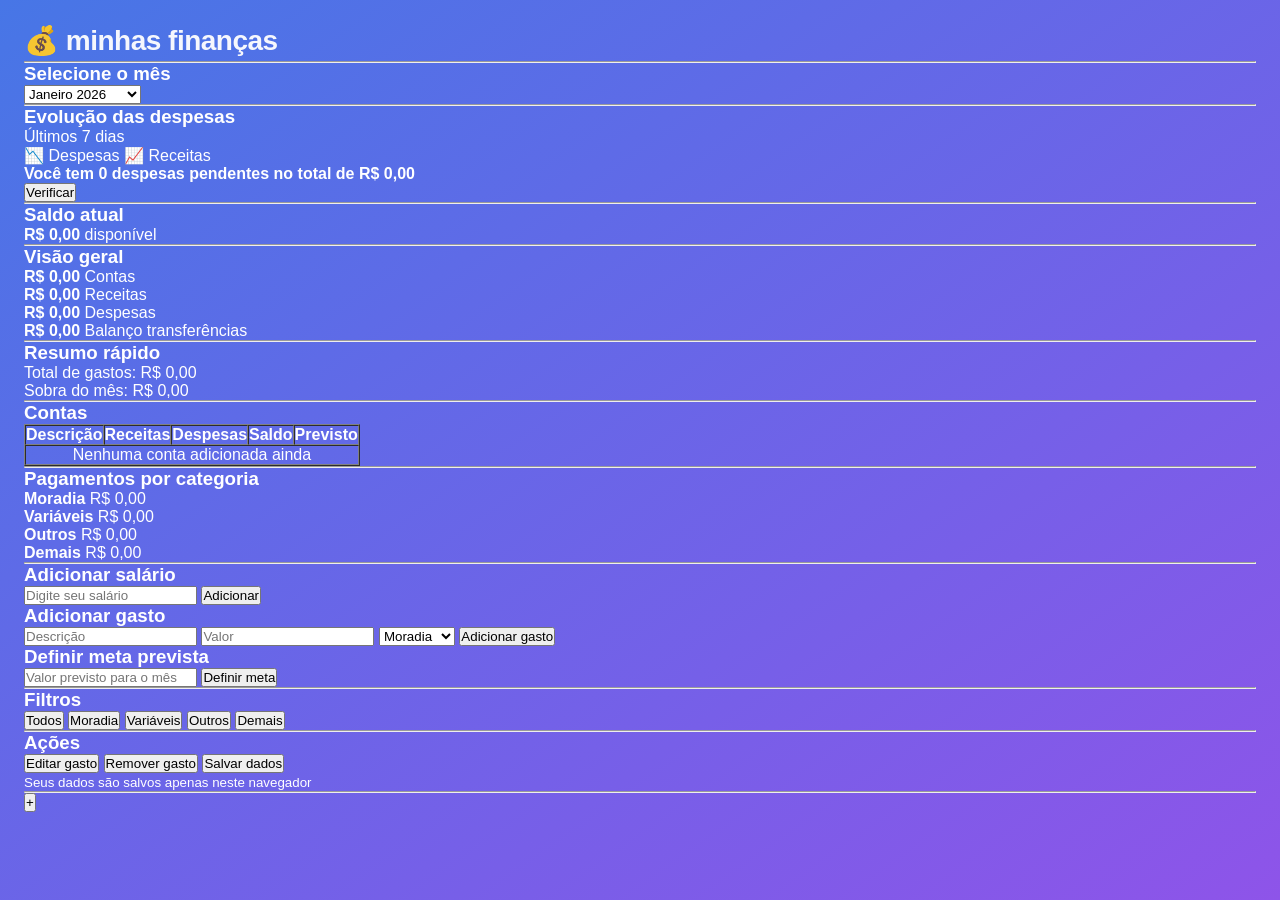
==== pages/home.html @ 3e484067 "Subindo meu projeto MoneyMate" ====
<!DOCTYPE html>
<html lang="pt-BR">
<head>
    <meta charset="UTF-8">
    <meta name="viewport" content="width=device-width, initial-scale=1.0">
    <link rel="stylesheet" href="../css/home.css">
    <title>MoneyMate - Minhas Finanças</title>
</head>
<body>

    <h1>💰 minhas finanças</h1>

    <hr>

    <h3>Selecione o mês</h3>
    <select>
        <option>Janeiro 2026</option>
        <option>Fevereiro 2026</option>
        <option>Março 2026</option>
        <option>Abril 2026</option>
        <option>Maio 2026</option>
        <option>Junho 2026</option>
        <option>Julho 2026</option>
        <option>Agosto 2026</option>
        <option>Setembro 2026</option>
        <option>Outubro 2026</option>
        <option>Novembro 2026</option>
        <option>Dezembro 2026</option>
    </select>

    <hr>

    <h3>Evolução das despesas</h3>
    <p>Últimos 7 dias</p>

    <div>
        <span>📉 Despesas</span>
        <span>📈 Receitas</span>
    </div>

    <p><strong>Você tem 0 despesas pendentes no total de R$ 0,00</strong></p>
    <button>Verificar</button>

    <hr>

    <h3>Saldo atual</h3>
    <p><strong>R$ 0,00</strong> disponível</p>

    <hr>

    <h3>Visão geral</h3>

    <div>
        <p><strong>R$ 0,00</strong> Contas</p>
        <p><strong>R$ 0,00</strong> Receitas</p>
        <p><strong>R$ 0,00</strong> Despesas</p>
        <p><strong>R$ 0,00</strong> Balanço transferências</p>
    </div>

    <hr>

    <h3>Resumo rápido</h3>
    <p>Total de gastos: R$ 0,00</p>
    <p>Sobra do mês: R$ 0,00</p>

    <hr>

    <h3>Contas</h3>

    <table border="1" cellpadding="8" cellspacing="0">
        <tr>
            <th>Descrição</th>
            <th>Receitas</th>
            <th>Despesas</th>
            <th>Saldo</th>
            <th>Previsto</th>
        </tr>
        <tr>
            <td colspan="5" align="center">Nenhuma conta adicionada ainda</td>
        </tr>
    </table>

    <hr>

    <h3>Pagamentos por categoria</h3>

    <div>
        <p><strong>Moradia</strong> R$ 0,00</p>
        <p><strong>Variáveis</strong> R$ 0,00</p>
        <p><strong>Outros</strong> R$ 0,00</p>
        <p><strong>Demais</strong> R$ 0,00</p>
    </div>

    <hr>

    <h3>Adicionar salário</h3>
    <input type="number" placeholder="Digite seu salário">
    <button>Adicionar</button>

    <h3>Adicionar gasto</h3>
    <input type="text" placeholder="Descrição">
    <input type="number" placeholder="Valor">
    <select>
        <option>Moradia</option>
        <option>Variáveis</option>
        <option>Outros</option>
        <option>Demais</option>
    </select>
    <button>Adicionar gasto</button>

    <h3>Definir meta prevista</h3>
    <input type="number" placeholder="Valor previsto para o mês">
    <button>Definir meta</button>

    <hr>

    <h3>Filtros</h3>
    <button>Todos</button>
    <button>Moradia</button>
    <button>Variáveis</button>
    <button>Outros</button>
    <button>Demais</button>

    <hr>

    <h3>Ações</h3>
    <button>Editar gasto</button>
    <button>Remover gasto</button>
    <button>Salvar dados</button>
    <p><small>Seus dados são salvos apenas neste navegador</small></p>

    <hr>

    <button>+</button>

</body>
</html>
---- css/home.css ----
* {
    margin: 0;
    padding: 0;
    box-sizing: border-box;
}

body {
    font-family: -apple-system, BlinkMacSystemFont, 'Segoe UI', Roboto, Oxygen, Ubuntu, sans-serif;
    background: linear-gradient(145deg, #4776E6 0%, #8E54E9 100%);
    min-height: 100vh;
    padding: 24px;
    color: #ffffff;
}

h1 {
    font-size: 28px;
    font-weight: 600;
    letter-spacing: -0.5px;
    margin-bottom: 4px;
    opacity: 0.95;
}
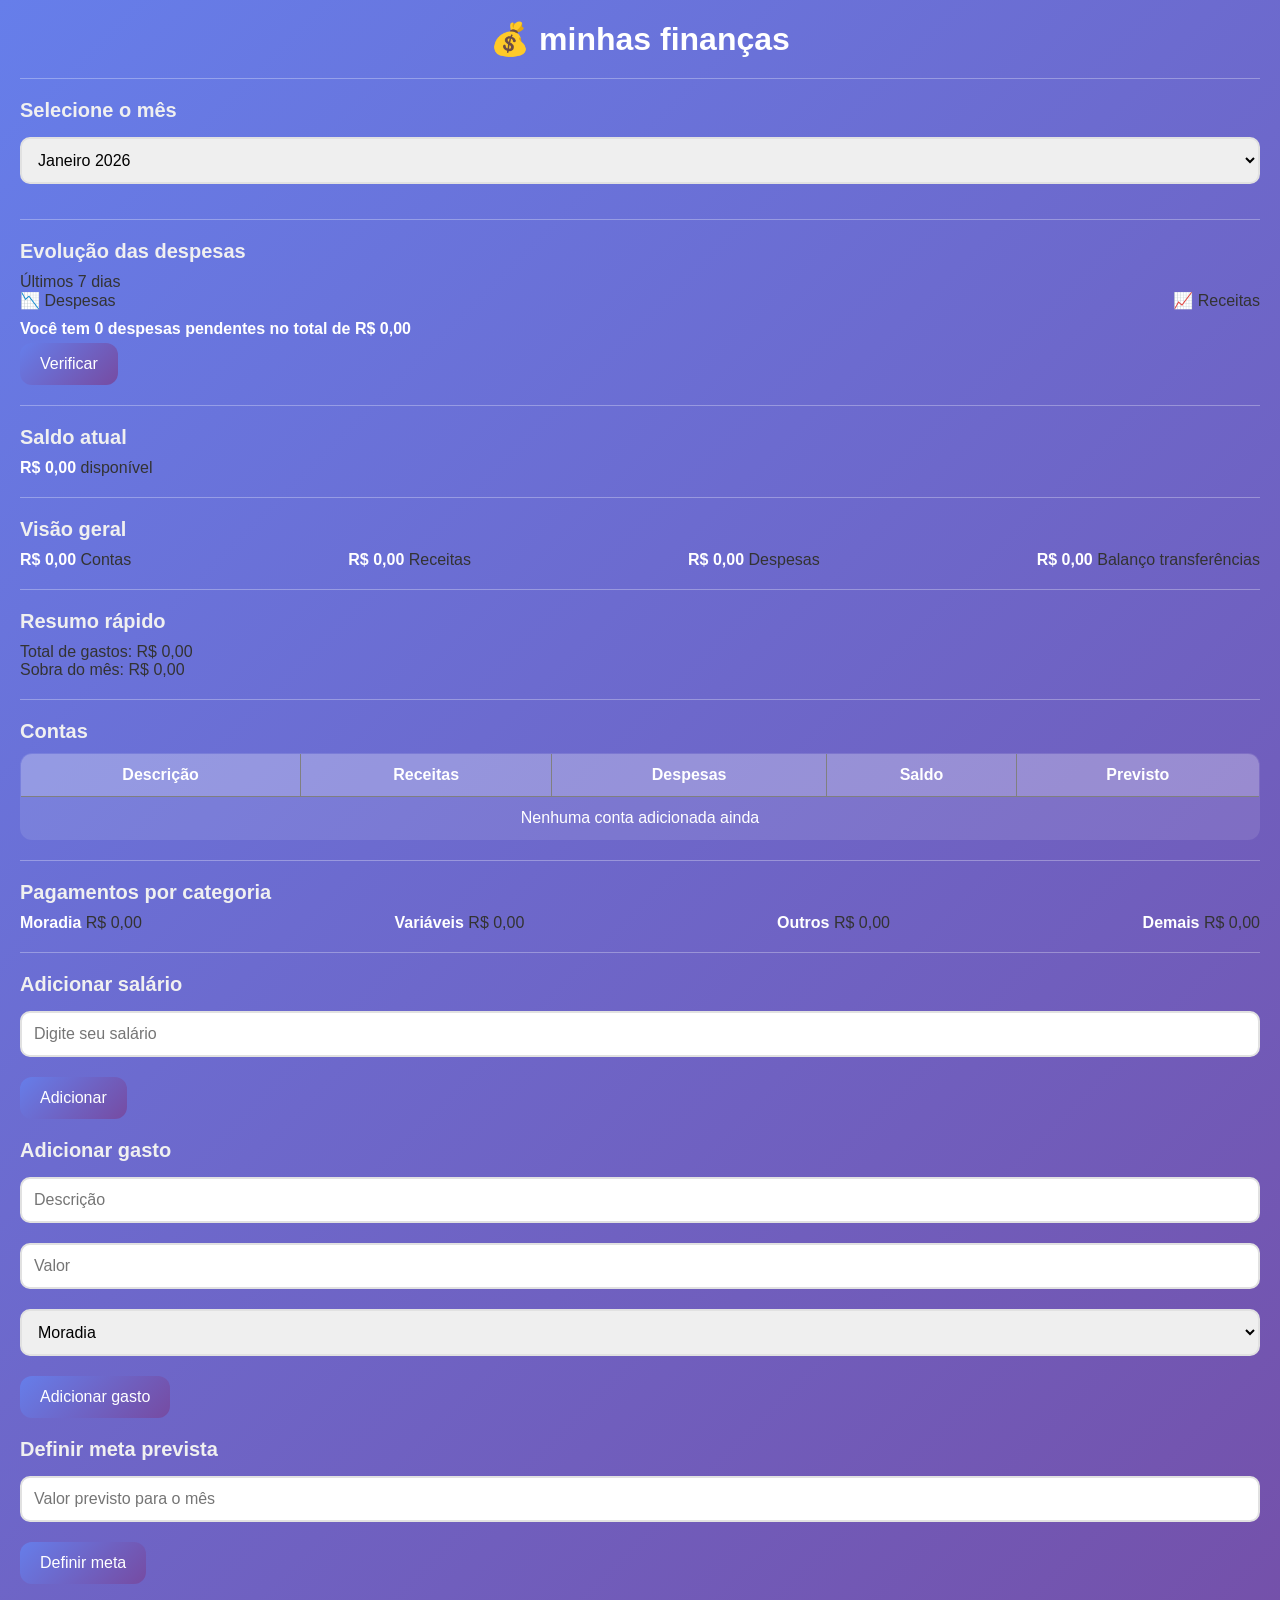
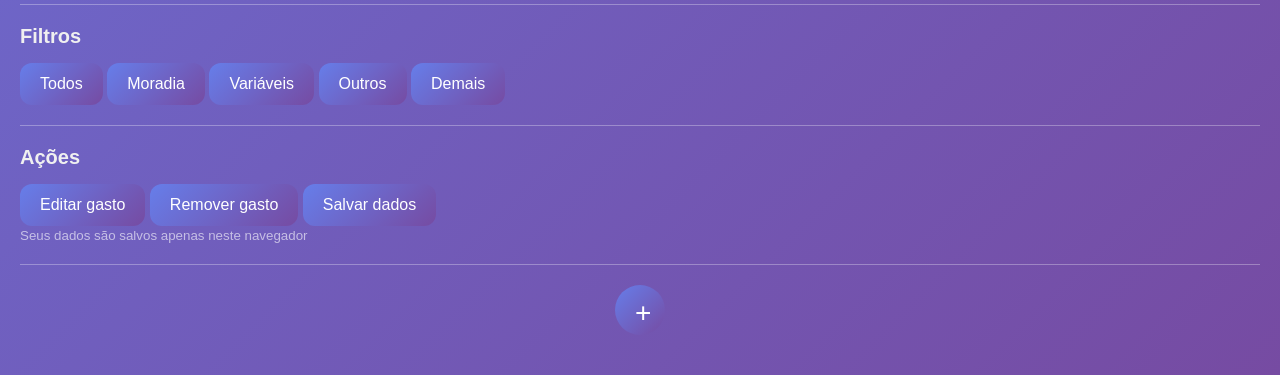
==== commit 5e0dd492: "Estilização da pagina home" ====
--- a/pages/home.html
+++ b/pages/home.html
@@ -1,118 +1,117 @@
-<!DOCTYPE html>
+<!doctype html>
 <html lang="pt-BR">
-<head>
-    <meta charset="UTF-8">
-    <meta name="viewport" content="width=device-width, initial-scale=1.0">
-    <link rel="stylesheet" href="../css/home.css">
+  <head>
+    <meta charset="UTF-8" />
+    <meta name="viewport" content="width=device-width, initial-scale=1.0" />
+    <link rel="stylesheet" href="../css/home.css" />
     <title>MoneyMate - Minhas Finanças</title>
-</head>
-<body>
-
+  </head>
+  <body>
     <h1>💰 minhas finanças</h1>
 
-    <hr>
+    <hr />
 
     <h3>Selecione o mês</h3>
     <select>
-        <option>Janeiro 2026</option>
-        <option>Fevereiro 2026</option>
-        <option>Março 2026</option>
-        <option>Abril 2026</option>
-        <option>Maio 2026</option>
-        <option>Junho 2026</option>
-        <option>Julho 2026</option>
-        <option>Agosto 2026</option>
-        <option>Setembro 2026</option>
-        <option>Outubro 2026</option>
-        <option>Novembro 2026</option>
-        <option>Dezembro 2026</option>
+      <option>Janeiro 2026</option>
+      <option>Fevereiro 2026</option>
+      <option>Março 2026</option>
+      <option>Abril 2026</option>
+      <option>Maio 2026</option>
+      <option>Junho 2026</option>
+      <option>Julho 2026</option>
+      <option>Agosto 2026</option>
+      <option>Setembro 2026</option>
+      <option>Outubro 2026</option>
+      <option>Novembro 2026</option>
+      <option>Dezembro 2026</option>
     </select>
 
-    <hr>
+    <hr />
 
     <h3>Evolução das despesas</h3>
     <p>Últimos 7 dias</p>
 
     <div>
-        <span>📉 Despesas</span>
-        <span>📈 Receitas</span>
+      <span>📉 Despesas</span>
+      <span>📈 Receitas</span>
     </div>
 
     <p><strong>Você tem 0 despesas pendentes no total de R$ 0,00</strong></p>
     <button>Verificar</button>
 
-    <hr>
+    <hr />
 
     <h3>Saldo atual</h3>
     <p><strong>R$ 0,00</strong> disponível</p>
 
-    <hr>
+    <hr />
 
     <h3>Visão geral</h3>
 
     <div>
-        <p><strong>R$ 0,00</strong> Contas</p>
-        <p><strong>R$ 0,00</strong> Receitas</p>
-        <p><strong>R$ 0,00</strong> Despesas</p>
-        <p><strong>R$ 0,00</strong> Balanço transferências</p>
+      <p><strong>R$ 0,00</strong> Contas</p>
+      <p><strong>R$ 0,00</strong> Receitas</p>
+      <p><strong>R$ 0,00</strong> Despesas</p>
+      <p><strong>R$ 0,00</strong> Balanço transferências</p>
     </div>
 
-    <hr>
+    <hr />
 
     <h3>Resumo rápido</h3>
     <p>Total de gastos: R$ 0,00</p>
     <p>Sobra do mês: R$ 0,00</p>
 
-    <hr>
+    <hr />
 
     <h3>Contas</h3>
 
     <table border="1" cellpadding="8" cellspacing="0">
-        <tr>
-            <th>Descrição</th>
-            <th>Receitas</th>
-            <th>Despesas</th>
-            <th>Saldo</th>
-            <th>Previsto</th>
-        </tr>
-        <tr>
-            <td colspan="5" align="center">Nenhuma conta adicionada ainda</td>
-        </tr>
+      <tr>
+        <th>Descrição</th>
+        <th>Receitas</th>
+        <th>Despesas</th>
+        <th>Saldo</th>
+        <th>Previsto</th>
+      </tr>
+      <tr>
+        <td colspan="5" align="center">Nenhuma conta adicionada ainda</td>
+      </tr>
     </table>
 
-    <hr>
+    <hr />
 
     <h3>Pagamentos por categoria</h3>
 
     <div>
-        <p><strong>Moradia</strong> R$ 0,00</p>
-        <p><strong>Variáveis</strong> R$ 0,00</p>
-        <p><strong>Outros</strong> R$ 0,00</p>
-        <p><strong>Demais</strong> R$ 0,00</p>
+      <p><strong>Moradia</strong> R$ 0,00</p>
+      <p><strong>Variáveis</strong> R$ 0,00</p>
+      <p><strong>Outros</strong> R$ 0,00</p>
+      <p><strong>Demais</strong> R$ 0,00</p>
     </div>
 
-    <hr>
+    <hr />
 
     <h3>Adicionar salário</h3>
-    <input type="number" placeholder="Digite seu salário">
+    <input type="number" placeholder="Digite seu salário" />
     <button>Adicionar</button>
 
     <h3>Adicionar gasto</h3>
-    <input type="text" placeholder="Descrição">
-    <input type="number" placeholder="Valor">
+    <input type="text" placeholder="Descrição" />
+    <input type="number" placeholder="Valor" />
     <select>
-        <option>Moradia</option>
-        <option>Variáveis</option>
-        <option>Outros</option>
-        <option>Demais</option>
+      <option>Moradia</option>
+      <option>Variáveis</option>
+      <option>Outros</option>
+      <option>Demais</option>
     </select>
     <button>Adicionar gasto</button>
 
     <h3>Definir meta prevista</h3>
-    <input type="number" placeholder="Valor previsto para o mês">
+    <input type="number" placeholder="Valor previsto para o mês" />
     <button>Definir meta</button>
 
-    <hr>
+    <hr />
 
     <h3>Filtros</h3>
     <button>Todos</button>
@@ -121,7 +120,7 @@
     <button>Outros</button>
     <button>Demais</button>
 
-    <hr>
+    <hr />
 
     <h3>Ações</h3>
     <button>Editar gasto</button>
@@ -129,9 +128,8 @@
     <button>Salvar dados</button>
     <p><small>Seus dados são salvos apenas neste navegador</small></p>
 
-    <hr>
+    <hr />
 
     <button>+</button>
-
-</body>
-</html>+  </body>
+</html>
--- a/css/home.css
+++ b/css/home.css
@@ -1,21 +1,117 @@
 * {
-    margin: 0;
-    padding: 0;
-    box-sizing: border-box;
+  margin: 0;
+  padding: 0;
+  box-sizing: border-box;
 }
 
 body {
-    font-family: -apple-system, BlinkMacSystemFont, 'Segoe UI', Roboto, Oxygen, Ubuntu, sans-serif;
-    background: linear-gradient(145deg, #4776E6 0%, #8E54E9 100%);
-    min-height: 100vh;
-    padding: 24px;
-    color: #ffffff;
+  font-family: "Segoe UI", Tahoma, Geneva, Verdana, sans-serif;
+  background: linear-gradient(135deg, #667eea 0%, #764ba2 100%);
+  color: #333;
+  padding: 20px;
+  min-height: 100vh;
+}
+
+h1,
+h3 {
+  margin-bottom: 10px;
 }
 
 h1 {
-    font-size: 28px;
-    font-weight: 600;
-    letter-spacing: -0.5px;
-    margin-bottom: 4px;
-    opacity: 0.95;
+  font-size: 32px;
+  color: #fff;
+  text-align: center;
+  margin-bottom: 20px;
 }
+
+h3 {
+  font-size: 20px;
+  color: #f0f0f0;
+  margin-top: 20px;
+}
+
+hr {
+  border: 0;
+  height: 1px;
+  background: rgba(255, 255, 255, 0.3);
+  margin: 20px 0;
+}
+
+input[type="text"],
+input[type="number"],
+select {
+  width: 100%;
+  padding: 12px;
+  margin-top: 5px;
+  margin-bottom: 15px;
+  border-radius: 10px;
+  border: 2px solid #e1e1e1;
+  font-size: 16px;
+  outline: none;
+}
+
+input:focus,
+select:focus {
+  border-color: #fff;
+  box-shadow: 0 0 0 4px rgba(255, 255, 255, 0.2);
+}
+
+button {
+  background: linear-gradient(135deg, #667eea 0%, #764ba2 100%);
+  color: white;
+  border: none;
+  padding: 12px 20px;
+  border-radius: 12px;
+  font-size: 16px;
+  cursor: pointer;
+  margin-top: 5px;
+  transition: all 0.2s ease-in-out;
+}
+
+button:hover {
+  transform: translateY(-2px);
+  box-shadow: 0 10px 20px rgba(102, 126, 234, 0.4);
+}
+
+strong {
+  color: #fff;
+}
+
+div {
+  display: flex;
+  justify-content: space-between;
+  margin-bottom: 10px;
+}
+
+table {
+  width: 100%;
+  border-collapse: collapse;
+  margin-bottom: 20px;
+  background: rgba(255, 255, 255, 0.1);
+  border-radius: 12px;
+  overflow: hidden;
+}
+
+th,
+td {
+  padding: 12px;
+  text-align: center;
+  color: #fff;
+}
+
+th {
+  background: rgba(255, 255, 255, 0.2);
+}
+
+small {
+  color: rgba(255, 255, 255, 0.6);
+}
+
+button:last-of-type {
+  width: 50px;
+  height: 50px;
+  font-size: 28px;
+  border-radius: 50%;
+  display: block;
+  margin: 20px auto;
+}
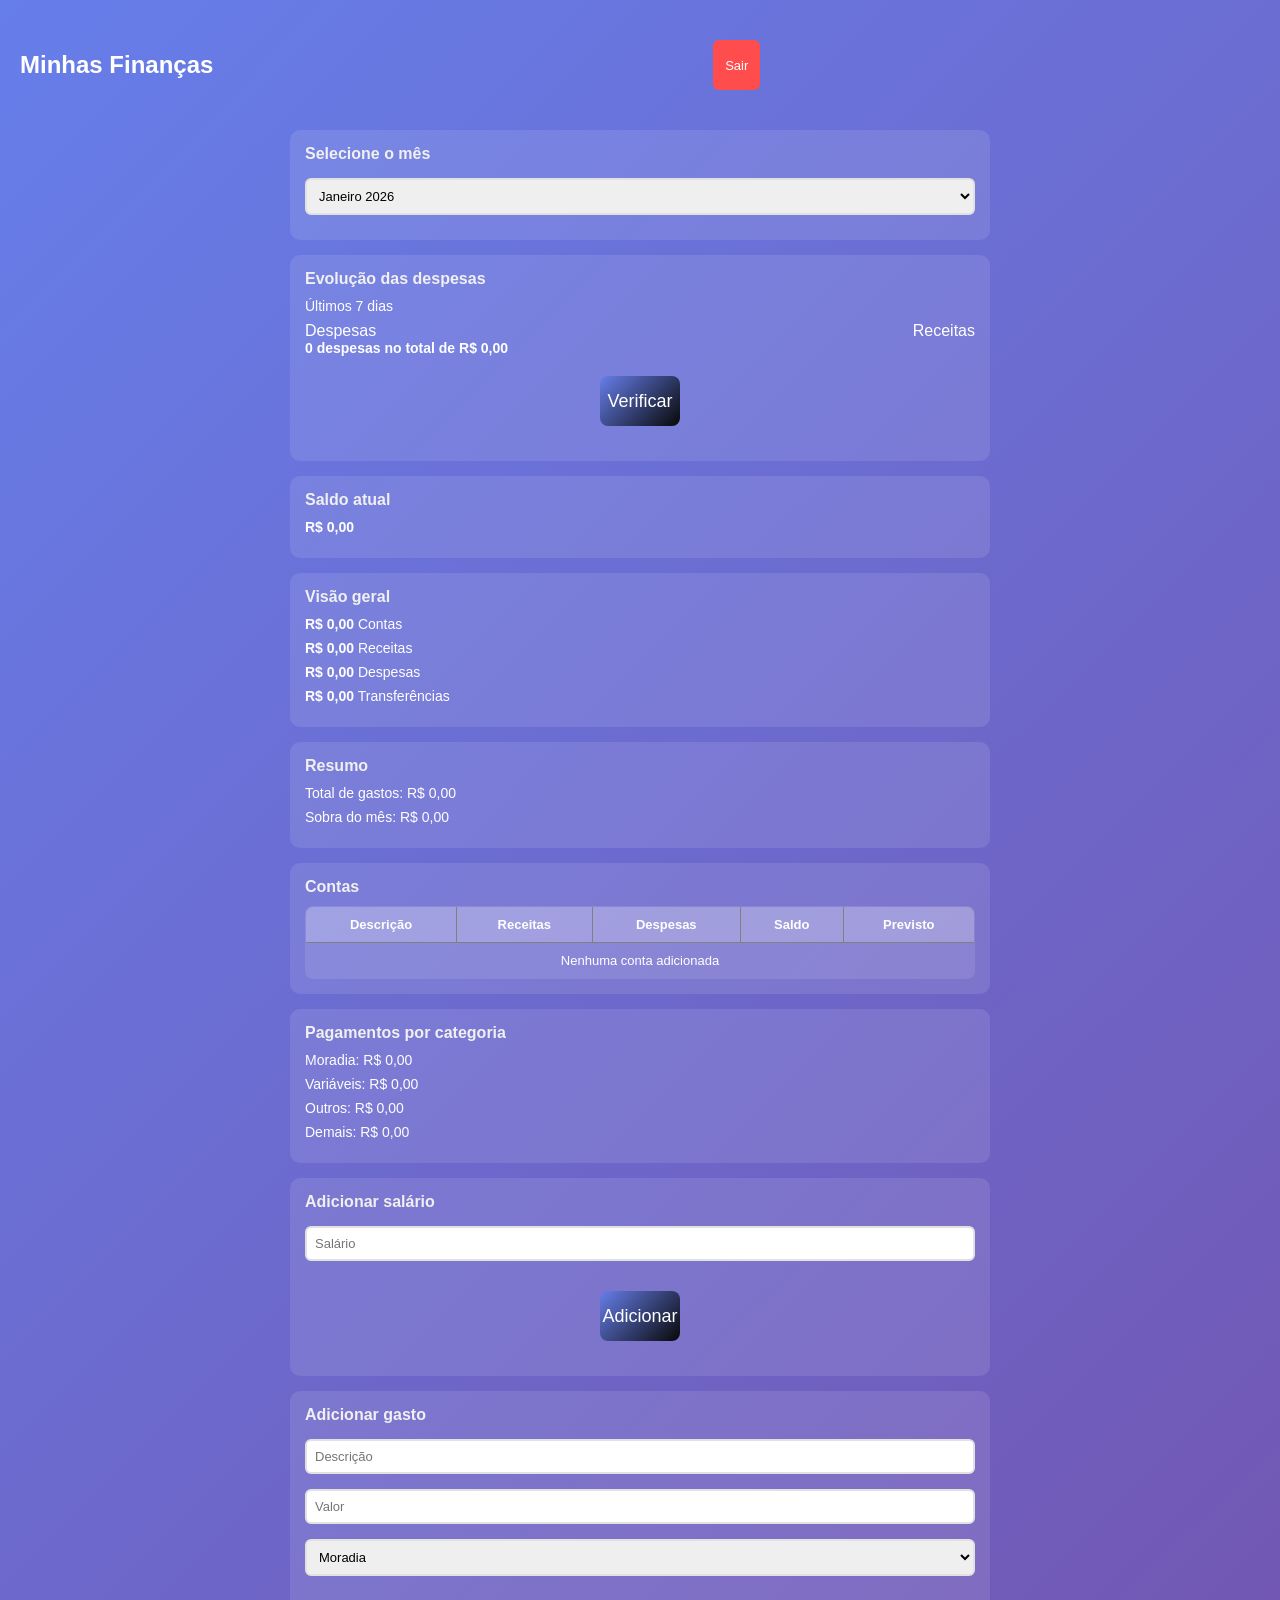
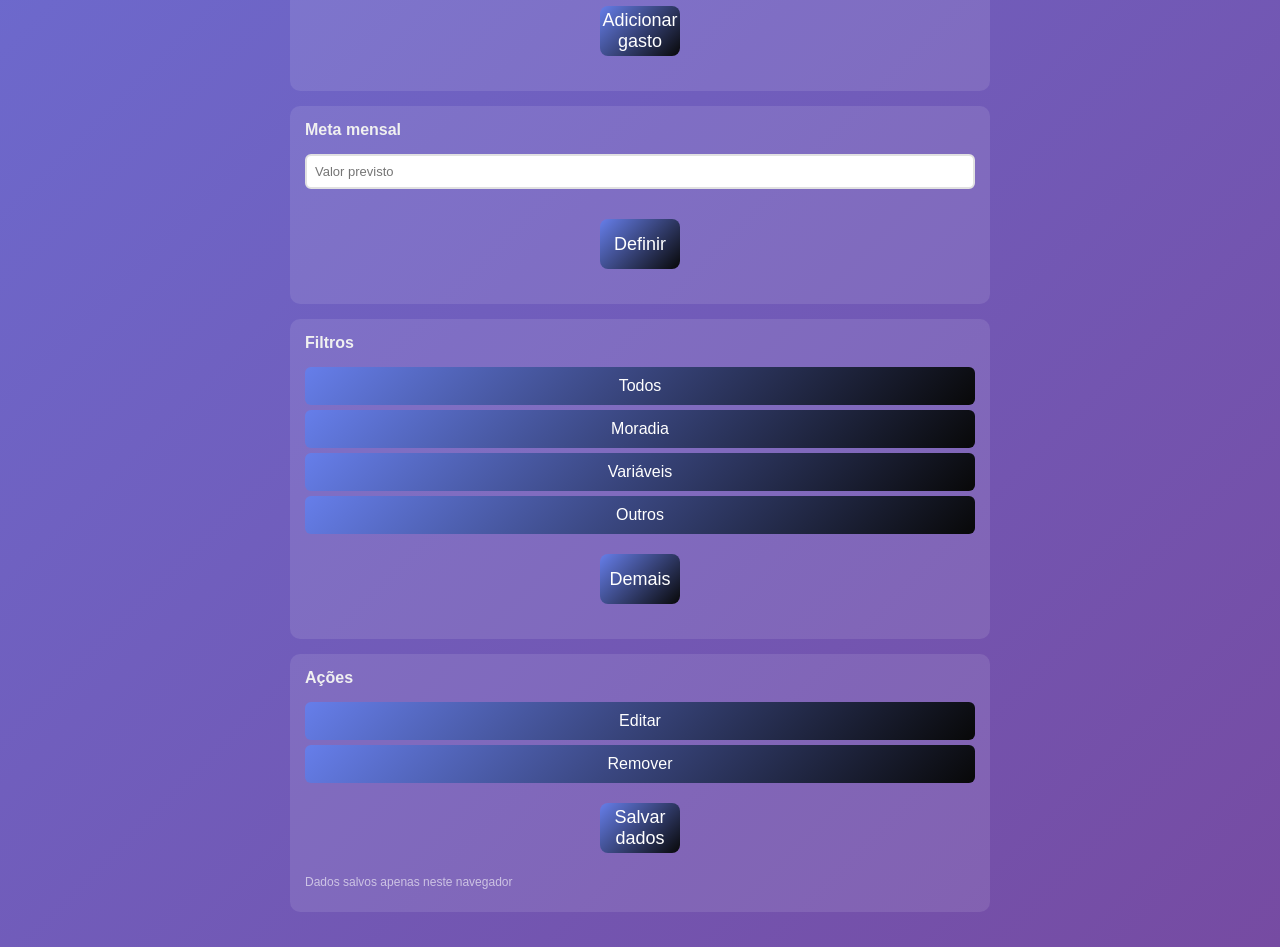
==== commit 6715526e: "Finalização da estilização do home" ====
--- a/pages/home.html
+++ b/pages/home.html
@@ -6,130 +6,146 @@
     <link rel="stylesheet" href="../css/home.css" />
     <title>MoneyMate - Minhas Finanças</title>
   </head>
+
   <body>
-    <h1>💰 minhas finanças</h1>
+    <header>
+      <h1>Minhas Finanças</h1>
+      <button id="logout">Sair</button>
+    </header>
 
-    <hr />
+    <main>
+      <section>
+        <h2>Selecione o mês</h2>
+        <select>
+          <option>Janeiro 2026</option>
+          <option>Fevereiro 2026</option>
+          <option>Março 2026</option>
+          <option>Abril 2026</option>
+          <option>Maio 2026</option>
+          <option>Junho 2026</option>
+          <option>Julho 2026</option>
+          <option>Agosto 2026</option>
+          <option>Setembro 2026</option>
+          <option>Outubro 2026</option>
+          <option>Novembro 2026</option>
+          <option>Dezembro 2026</option>
+        </select>
+      </section>
 
-    <h3>Selecione o mês</h3>
-    <select>
-      <option>Janeiro 2026</option>
-      <option>Fevereiro 2026</option>
-      <option>Março 2026</option>
-      <option>Abril 2026</option>
-      <option>Maio 2026</option>
-      <option>Junho 2026</option>
-      <option>Julho 2026</option>
-      <option>Agosto 2026</option>
-      <option>Setembro 2026</option>
-      <option>Outubro 2026</option>
-      <option>Novembro 2026</option>
-      <option>Dezembro 2026</option>
-    </select>
+      <section>
+        <h2>Evolução das despesas</h2>
+        <p>Últimos 7 dias</p>
+        <div>
+          <span>Despesas</span>
+          <span>Receitas</span>
+        </div>
+        <p><strong>0 despesas no total de R$ 0,00</strong></p>
+        <button>Verificar</button>
+      </section>
 
-    <hr />
+      <section>
+        <h2>Saldo atual</h2>
+        <p><strong>R$ 0,00</strong></p>
+      </section>
 
-    <h3>Evolução das despesas</h3>
-    <p>Últimos 7 dias</p>
+      <section>
+        <h2>Visão geral</h2>
+        <p><strong>R$ 0,00</strong> Contas</p>
+        <p><strong>R$ 0,00</strong> Receitas</p>
+        <p><strong>R$ 0,00</strong> Despesas</p>
+        <p><strong>R$ 0,00</strong> Transferências</p>
+      </section>
 
-    <div>
-      <span>📉 Despesas</span>
-      <span>📈 Receitas</span>
-    </div>
+      <section>
+        <h2>Resumo</h2>
+        <p>Total de gastos: R$ 0,00</p>
+        <p>Sobra do mês: R$ 0,00</p>
+      </section>
 
-    <p><strong>Você tem 0 despesas pendentes no total de R$ 0,00</strong></p>
-    <button>Verificar</button>
+      <section>
+        <h2>Contas</h2>
+        <table border="1" cellpadding="8" cellspacing="0">
+          <thead>
+            <tr>
+              <th>Descrição</th>
+              <th>Receitas</th>
+              <th>Despesas</th>
+              <th>Saldo</th>
+              <th>Previsto</th>
+            </tr>
+          </thead>
+          <tbody>
+            <tr>
+              <td colspan="5" align="center">Nenhuma conta adicionada</td>
+            </tr>
+          </tbody>
+        </table>
+      </section>
 
-    <hr />
+      <section>
+        <h2>Pagamentos por categoria</h2>
+        <p>Moradia: R$ 0,00</p>
+        <p>Variáveis: R$ 0,00</p>
+        <p>Outros: R$ 0,00</p>
+        <p>Demais: R$ 0,00</p>
+      </section>
 
-    <h3>Saldo atual</h3>
-    <p><strong>R$ 0,00</strong> disponível</p>
+      <section>
+        <h2>Adicionar salário</h2>
+        <input type="number" placeholder="Salário" />
+        <button>Adicionar</button>
+      </section>
 
-    <hr />
+      <section>
+        <h2>Adicionar gasto</h2>
+        <input type="text" placeholder="Descrição" />
+        <input type="number" placeholder="Valor" />
+        <select>
+          <option>Moradia</option>
+          <option>Variáveis</option>
+          <option>Outros</option>
+          <option>Demais</option>
+        </select>
+        <button>Adicionar gasto</button>
+      </section>
 
-    <h3>Visão geral</h3>
+      <section>
+        <h2>Meta mensal</h2>
+        <input type="number" placeholder="Valor previsto" />
+        <button>Definir</button>
+      </section>
 
-    <div>
-      <p><strong>R$ 0,00</strong> Contas</p>
-      <p><strong>R$ 0,00</strong> Receitas</p>
-      <p><strong>R$ 0,00</strong> Despesas</p>
-      <p><strong>R$ 0,00</strong> Balanço transferências</p>
-    </div>
+      <section>
+        <h2>Filtros</h2>
+        <button>Todos</button>
+        <button>Moradia</button>
+        <button>Variáveis</button>
+        <button>Outros</button>
+        <button>Demais</button>
+      </section>
 
-    <hr />
+      <section>
+        <h2>Ações</h2>
+        <button>Editar</button>
+        <button>Remover</button>
+        <button>Salvar dados</button>
+        <p><small>Dados salvos apenas neste navegador</small></p>
+      </section>
+    </main>
 
-    <h3>Resumo rápido</h3>
-    <p>Total de gastos: R$ 0,00</p>
-    <p>Sobra do mês: R$ 0,00</p>
+    <script>
+      const logoutButton = document.getElementById("logout");
 
-    <hr />
+      logoutButton.onclick = () => {
+        localStorage.removeItem("usuario");
+        localStorage.removeItem("senha");
 
-    <h3>Contas</h3>
+        logoutButton.innerText = "Saindo...";
 
-    <table border="1" cellpadding="8" cellspacing="0">
-      <tr>
-        <th>Descrição</th>
-        <th>Receitas</th>
-        <th>Despesas</th>
-        <th>Saldo</th>
-        <th>Previsto</th>
-      </tr>
-      <tr>
-        <td colspan="5" align="center">Nenhuma conta adicionada ainda</td>
-      </tr>
-    </table>
-
-    <hr />
-
-    <h3>Pagamentos por categoria</h3>
-
-    <div>
-      <p><strong>Moradia</strong> R$ 0,00</p>
-      <p><strong>Variáveis</strong> R$ 0,00</p>
-      <p><strong>Outros</strong> R$ 0,00</p>
-      <p><strong>Demais</strong> R$ 0,00</p>
-    </div>
-
-    <hr />
-
-    <h3>Adicionar salário</h3>
-    <input type="number" placeholder="Digite seu salário" />
-    <button>Adicionar</button>
-
-    <h3>Adicionar gasto</h3>
-    <input type="text" placeholder="Descrição" />
-    <input type="number" placeholder="Valor" />
-    <select>
-      <option>Moradia</option>
-      <option>Variáveis</option>
-      <option>Outros</option>
-      <option>Demais</option>
-    </select>
-    <button>Adicionar gasto</button>
-
-    <h3>Definir meta prevista</h3>
-    <input type="number" placeholder="Valor previsto para o mês" />
-    <button>Definir meta</button>
-
-    <hr />
-
-    <h3>Filtros</h3>
-    <button>Todos</button>
-    <button>Moradia</button>
-    <button>Variáveis</button>
-    <button>Outros</button>
-    <button>Demais</button>
-
-    <hr />
-
-    <h3>Ações</h3>
-    <button>Editar gasto</button>
-    <button>Remover gasto</button>
-    <button>Salvar dados</button>
-    <p><small>Seus dados são salvos apenas neste navegador</small></p>
-
-    <hr />
-
-    <button>+</button>
+        setTimeout(() => {
+          window.location.href = "/";
+        }, 1000);
+      };
+    </script>
   </body>
 </html>
--- a/css/home.css
+++ b/css/home.css
@@ -7,111 +7,135 @@
 body {
   font-family: "Segoe UI", Tahoma, Geneva, Verdana, sans-serif;
   background: linear-gradient(135deg, #667eea 0%, #764ba2 100%);
-  color: #333;
+  color: #fff;
   padding: 20px;
   min-height: 100vh;
 }
 
-h1,
-h3 {
+header {
+  display: flex;
+  justify-content: space-between;
+  align-items: center;
+  margin-bottom: 20px;
+}
+
+h1 {
+  font-size: 24px;
+  color: #fff;
+}
+
+h2 {
+  font-size: 16px;
+  color: #f0f0f0;
   margin-bottom: 10px;
 }
 
-h1 {
-  font-size: 32px;
-  color: #fff;
-  text-align: center;
-  margin-bottom: 20px;
+main {
+  max-width: 700px;
+  margin: 0 auto;
 }
 
-h3 {
-  font-size: 20px;
-  color: #f0f0f0;
-  margin-top: 20px;
+section {
+  background: rgba(255, 255, 255, 0.1);
+  padding: 15px;
+  border-radius: 10px;
+  margin-bottom: 15px;
 }
 
-hr {
-  border: 0;
-  height: 1px;
-  background: rgba(255, 255, 255, 0.3);
-  margin: 20px 0;
-}
-
-input[type="text"],
-input[type="number"],
+input,
 select {
   width: 100%;
-  padding: 12px;
+  padding: 8px;
   margin-top: 5px;
-  margin-bottom: 15px;
-  border-radius: 10px;
+  margin-bottom: 10px;
+  border-radius: 6px;
   border: 2px solid #e1e1e1;
-  font-size: 16px;
+  font-size: 13px;
   outline: none;
 }
 
 input:focus,
 select:focus {
   border-color: #fff;
-  box-shadow: 0 0 0 4px rgba(255, 255, 255, 0.2);
+  box-shadow: 0 0 0 3px rgba(255, 255, 255, 0.2);
 }
 
 button {
-  background: linear-gradient(135deg, #667eea 0%, #764ba2 100%);
+  background: linear-gradient(135deg, #667eea 0%, #080808 100%);
   color: white;
   border: none;
-  padding: 12px 20px;
-  border-radius: 12px;
+  padding: 10px;
+  border-radius: 6px;
   font-size: 16px;
   cursor: pointer;
   margin-top: 5px;
-  transition: all 0.2s ease-in-out;
+  width: 100%;
+  transition: 0.2s;
+  text-align: center;
 }
 
 button:hover {
-  transform: translateY(-2px);
-  box-shadow: 0 10px 20px rgba(102, 126, 234, 0.4);
+  transform: translateY(-1px);
+  box-shadow: 0 6px 12px rgba(102, 126, 234, 0.3);
+}
+
+#logout {
+  width: auto;
+  padding: 8px 12px;
+  font-size: 13px;
+  border-radius: 6px;
+  background: #ff4d4d;
+}
+
+button:last-of-type {
+  width: 80px;
+  height: 50px;
+  font-size: 18px;
+  border-radius: 8px;
+  display: block;
+  margin: 20px auto;
+  padding: 0;
+}
+
+p {
+  margin-bottom: 8px;
+  font-size: 14px;
 }
 
 strong {
+  font-weight: 600;
   color: #fff;
 }
 
-div {
+small {
+  font-size: 12px;
+  color: rgba(255, 255, 255, 0.6);
+}
+
+section div {
   display: flex;
   justify-content: space-between;
-  margin-bottom: 10px;
+  gap: 10px;
+  flex-wrap: wrap;
 }
 
 table {
   width: 100%;
   border-collapse: collapse;
-  margin-bottom: 20px;
+  margin-top: 10px;
   background: rgba(255, 255, 255, 0.1);
-  border-radius: 12px;
+  border-radius: 8px;
   overflow: hidden;
 }
 
 th,
 td {
-  padding: 12px;
+  padding: 10px;
   text-align: center;
+  font-size: 13px;
   color: #fff;
 }
 
 th {
   background: rgba(255, 255, 255, 0.2);
 }
-
-small {
-  color: rgba(255, 255, 255, 0.6);
-}
-
-button:last-of-type {
-  width: 50px;
-  height: 50px;
-  font-size: 28px;
-  border-radius: 50%;
-  display: block;
-  margin: 20px auto;
-}
